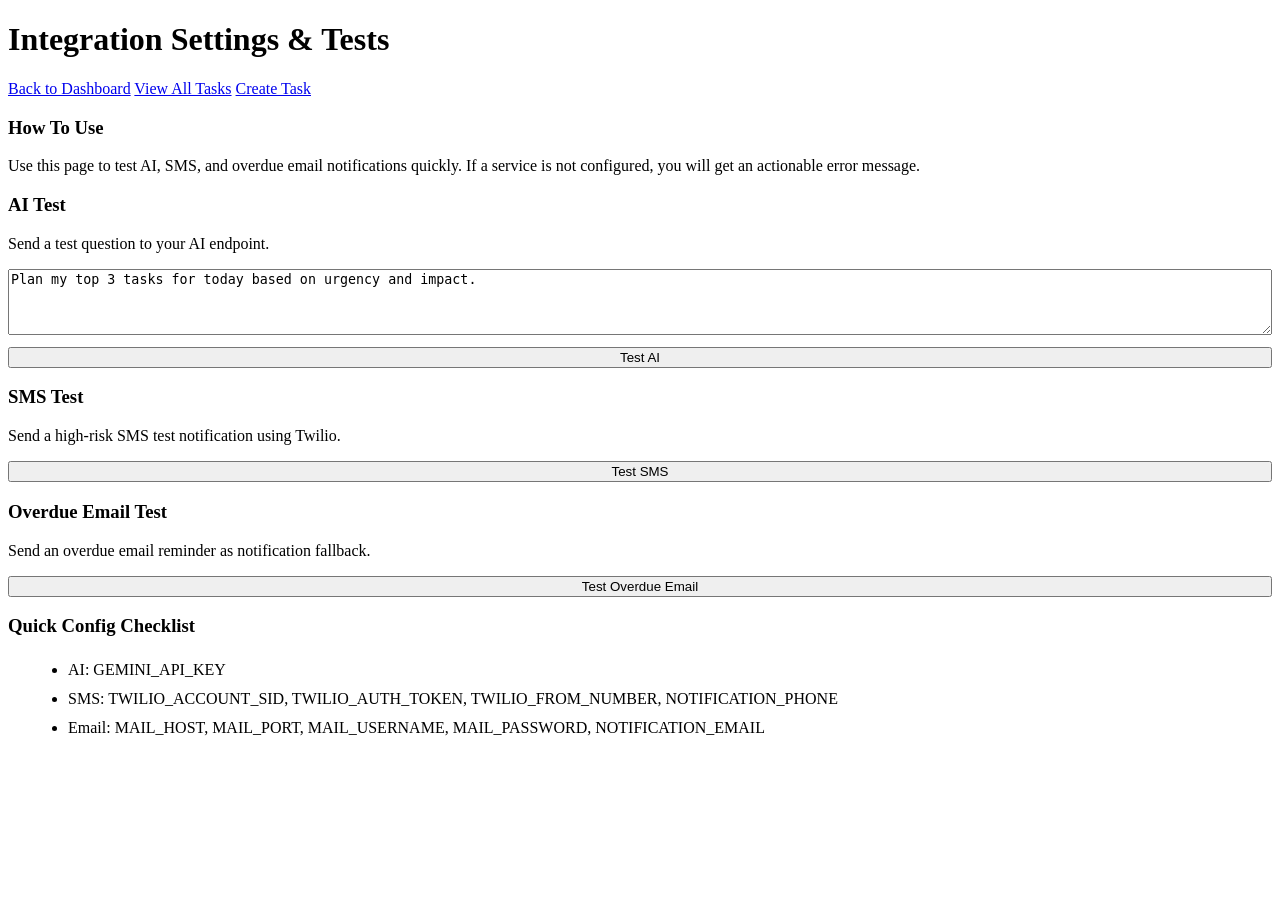
==== src/main/resources/templates/settings.html @ 56a4bf62 "Replace repository with latest automated task reminder project" ====
<!DOCTYPE html>
<html xmlns:th="http://www.thymeleaf.org">
<head>
    <meta charset="UTF-8" />
    <meta name="viewport" content="width=device-width, initial-scale=1.0" />
    <title>Integrations Settings - Automated Task Reminder System</title>
    <link rel="stylesheet" href="/css/styles.css?v=20260313">
</head>
<body>
<header>
    <h1>Integration Settings & Tests</h1>
    <nav>
        <a href="/">Back to Dashboard</a>
        <a href="/tasks">View All Tasks</a>
        <a href="/tasks/new">Create Task</a>
    </nav>
</header>

<main>
    <div class="card primary" style="margin-bottom: 1rem;">
        <h3>How To Use</h3>
        <p>Use this page to test AI, SMS, and overdue email notifications quickly. If a service is not configured, you will get an actionable error message.</p>
    </div>

    <div class="dashboard">
        <div class="card success">
            <h3>AI Test</h3>
            <p>Send a test question to your AI endpoint.</p>
            <div style="display: grid; gap: 0.75rem; margin-top: 0.8rem;">
                <textarea id="testAiQuestion" rows="4" placeholder="Example: Plan my top 3 tasks for today">Plan my top 3 tasks for today based on urgency and impact.</textarea>
                <button id="testAiBtn" class="btn btn-success" type="button">Test AI</button>
                <pre id="testAiResult" class="test-result" style="display:none;"></pre>
            </div>
        </div>

        <div class="card warning">
            <h3>SMS Test</h3>
            <p>Send a high-risk SMS test notification using Twilio.</p>
            <div style="display: grid; gap: 0.75rem; margin-top: 0.8rem;">
                <button id="testSmsBtn" class="btn btn-warning" type="button">Test SMS</button>
                <pre id="testSmsResult" class="test-result" style="display:none;"></pre>
            </div>
        </div>

        <div class="card danger">
            <h3>Overdue Email Test</h3>
            <p>Send an overdue email reminder as notification fallback.</p>
            <div style="display: grid; gap: 0.75rem; margin-top: 0.8rem;">
                <button id="testEmailBtn" class="btn btn-danger" type="button">Test Overdue Email</button>
                <pre id="testEmailResult" class="test-result" style="display:none;"></pre>
            </div>
        </div>
    </div>

    <div class="card primary" style="margin-top: 1rem;">
        <h3>Quick Config Checklist</h3>
        <ul style="margin-left: 1.25rem; line-height: 1.8;">
            <li>AI: GEMINI_API_KEY</li>
            <li>SMS: TWILIO_ACCOUNT_SID, TWILIO_AUTH_TOKEN, TWILIO_FROM_NUMBER, NOTIFICATION_PHONE</li>
            <li>Email: MAIL_HOST, MAIL_PORT, MAIL_USERNAME, MAIL_PASSWORD, NOTIFICATION_EMAIL</li>
        </ul>
    </div>
</main>

<script src="/js/integration-tests.js"></script>
</body>
</html>
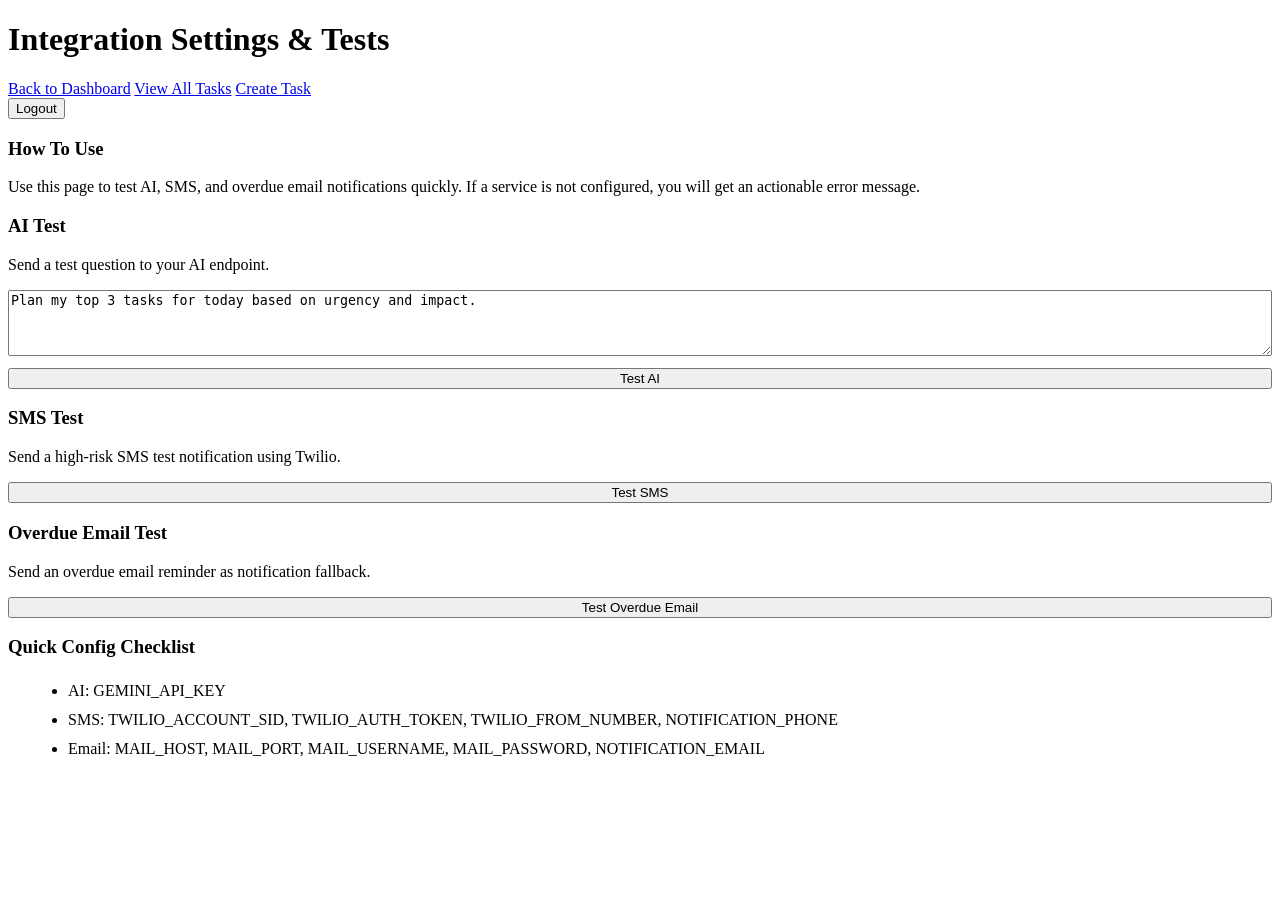
==== commit 777efe1f: "Update project state" ====
--- a/src/main/resources/templates/settings.html
+++ b/src/main/resources/templates/settings.html
@@ -13,6 +13,9 @@
         <a href="/">Back to Dashboard</a>
         <a href="/tasks">View All Tasks</a>
         <a href="/tasks/new">Create Task</a>
+        <form action="/logout" method="post" class="inline-logout">
+            <button type="submit" class="btn btn-secondary">Logout</button>
+        </form>
     </nav>
 </header>
 
@@ -62,6 +65,7 @@
     </div>
 </main>
 
+<script src="/js/notifications.js"></script>
 <script src="/js/integration-tests.js"></script>
 </body>
 </html>
